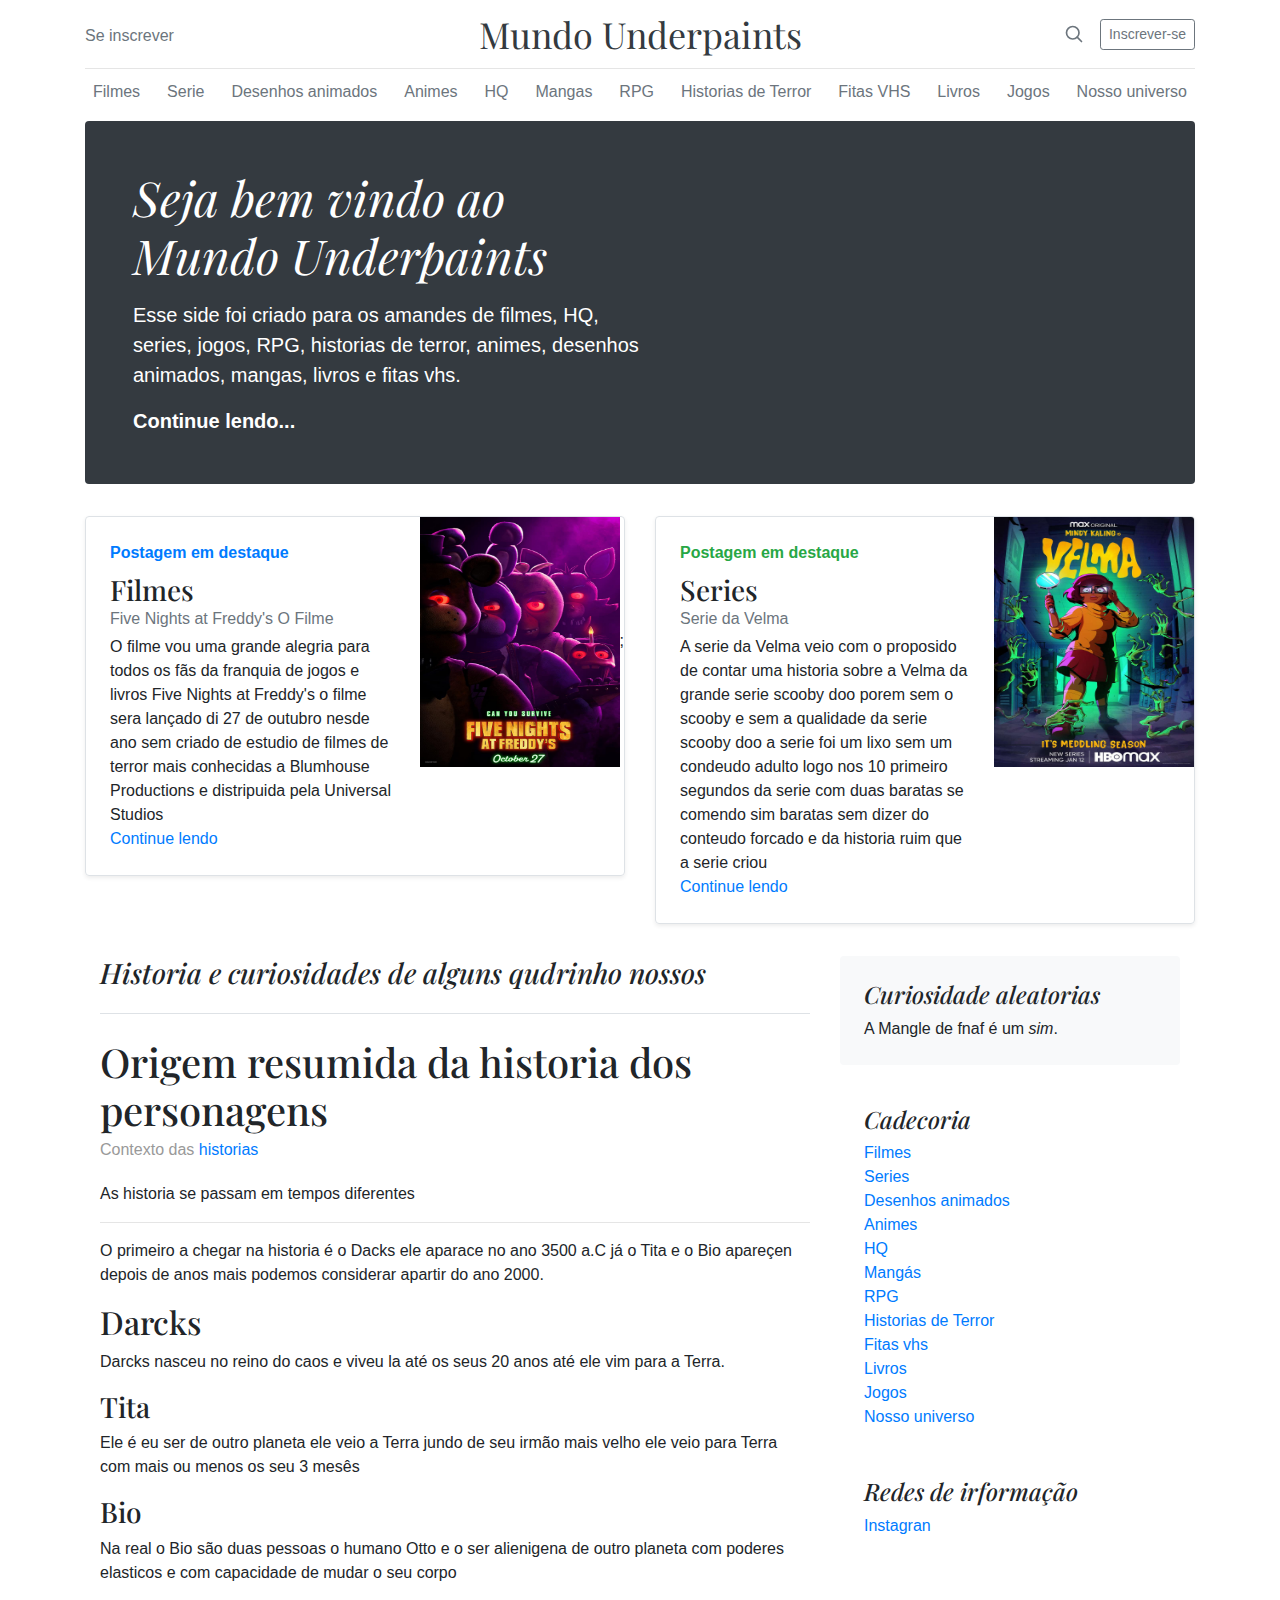
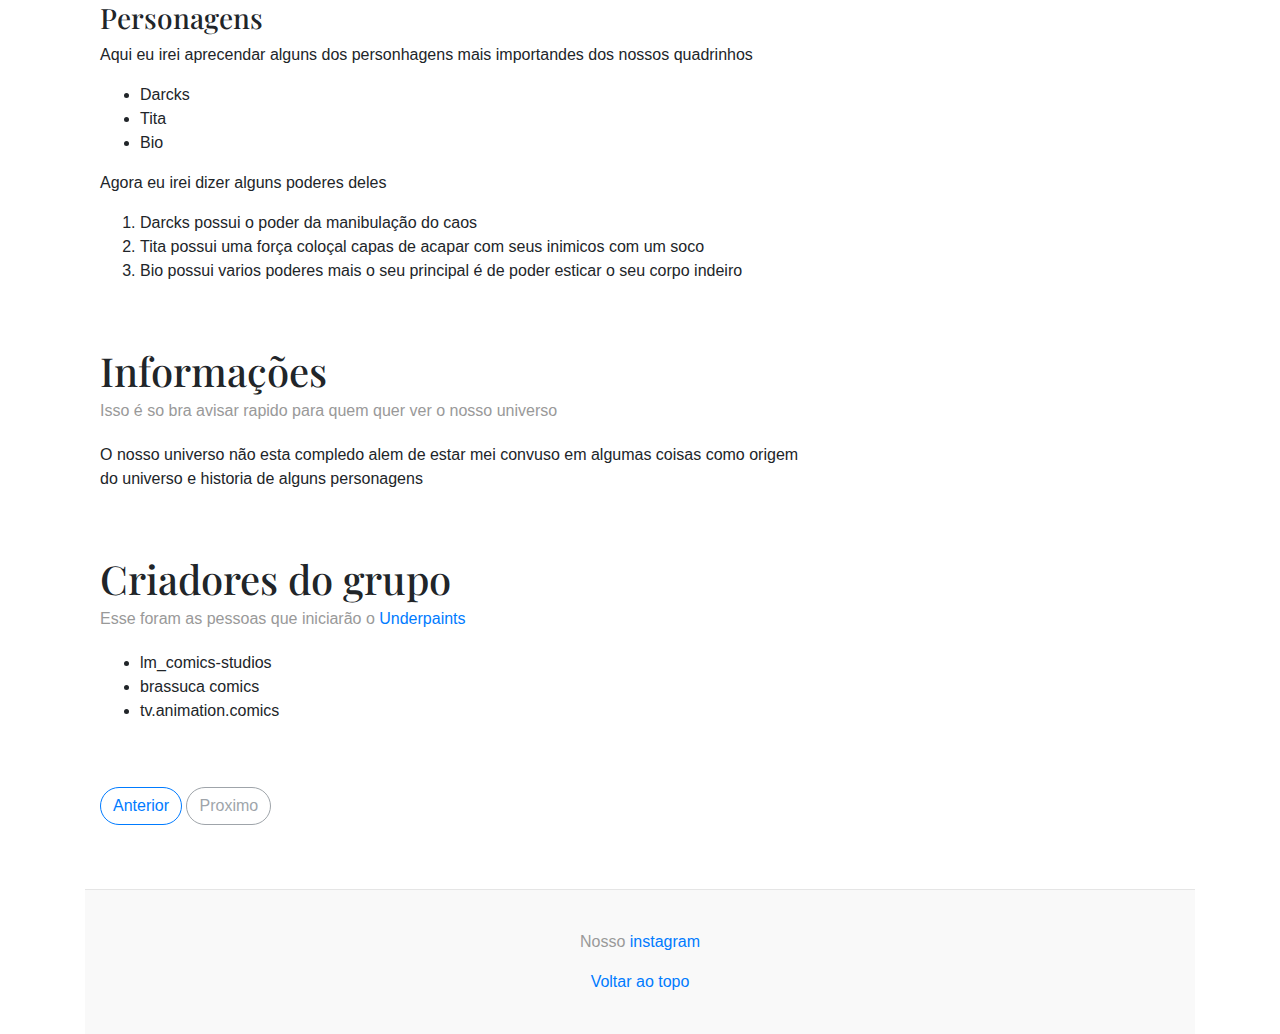
==== index.html @ 58f0171b "update" ====
<!doctype html>
<html lang="en">
  <head>
    <meta charset="utf-8">
    <meta name="viewport" content="width=device-width, initial-scale=1, shrink-to-fit=no">
    <meta name="description" content="">
    <meta name="author" content="Mark Otto, Jacob Thornton, and Bootstrap contributors">
    <meta name="generator" content="Hugo 0.101.0">
    <title>Mundo Underpaind</title>

    <link rel="canonical" href="https://getbootstrap.com/docs/4.6/examples/blog/">

    

    <!-- Bootstrap core CSS -->
<link href="assets/dist/css/bootstrap.min.css" rel="stylesheet">



    <style>
      .bd-placeholder-img {
        font-size: 1.125rem;
        text-anchor: middle;
        -webkit-user-select: none;
        -moz-user-select: none;
        -ms-user-select: none;
        user-select: none;
      }

      @media (min-width: 768px) {
        .bd-placeholder-img-lg {
          font-size: 3.5rem;
        }
      }
    </style>

    
    <!-- Custom styles for this template -->
    <link href="https://fonts.googleapis.com/css?family=Playfair&#43;Display:700,900" rel="stylesheet">
    <!-- Custom styles for this template -->
    <link href="blog.css" rel="stylesheet">
  </head>
  <body>
    
<div class="container">
  <header class="blog-header py-3">
    <div class="row flex-nowrap justify-content-between align-items-center">
      <div class="col-4 pt-1">
        <a class="text-muted" href="#">Se inscrever</a>
      </div>
      <div class="col-4 text-center">
        <a class="blog-header-logo text-dark" href="#">Mundo Underpaints</a>
      </div>
      <div class="col-4 d-flex justify-content-end align-items-center">
        <a class="text-muted" href="#" aria-label="Search">
          <svg xmlns="http://www.w3.org/2000/svg" width="20" height="20" fill="none" stroke="currentColor" stroke-linecap="round" stroke-linejoin="round" stroke-width="2" class="mx-3" role="img" viewBox="0 0 24 24" focusable="false"><title>Search</title><circle cx="10.5" cy="10.5" r="7.5"/><path d="M21 21l-5.2-5.2"/></svg>
        </a>
        <a class="btn btn-sm btn-outline-secondary" href="#">Inscrever-se</a>
      </div>
    </div>
  </header>

  <div class="nav-scroller py-1 mb-2">
    <nav class="nav d-flex justify-content-between">
      <a class="p-2 text-muted" href="#">Filmes</a>
      <a class="p-2 text-muted" href="#">Serie</a>
      <a class="p-2 text-muted" href="#">Desenhos animados</a>
      <a class="p-2 text-muted" href="#">Animes</a>
      <a class="p-2 text-muted" href="#">HQ</a>
      <a class="p-2 text-muted" href="#">Mangas</a>
      <a class="p-2 text-muted" href="#">RPG</a>
      <a class="p-2 text-muted" href="#">Historias de Terror</a>
      <a class="p-2 text-muted" href="#">Fitas VHS</a>
      <a class="p-2 text-muted" href="#">Livros</a>
      <a class="p-2 text-muted" href="#">Jogos</a>
      <a class="p-2 text-muted" href="#">Nosso universo</a>
    </nav>
  </div>

  <div class="jumbotron p-4 p-md-5 text-white rounded bg-dark">
    <div class="col-md-6 px-0">
      <h1 class="display-4 font-italic">Seja bem vindo ao Mundo Underpaints</h1>
      <p class="lead my-3">Esse side foi criado para os amandes de filmes, HQ, series, jogos, RPG, historias de terror, animes, desenhos animados, mangas, livros e fitas vhs.</p>
      <p class="lead mb-0"><a href="#" class="text-white font-weight-bold">Continue lendo...</a></p>
    </div>
  </div>

  <div class="row mb-2">
    <div class="col-md-6">
      <div class="row no-gutters border rounded overflow-hidden flex-md-row mb-4 shadow-sm h-md-300 position-relative">
        <div class="col p-4 d-flex flex-column position-static">
          <strong class="d-inline-block mb-2 text-primary">Postagem em destaque</strong>
          <h3 class="mb-0"><Fieldset>Filmes</Fieldset></h3>
          <div class="mb-1 text-muted">Five Nights at Freddy's O Filme</div>
          <p class="card-text mb-auto">O filme vou uma grande alegria para todos os fãs da franquia de jogos e livros Five Nights at Freddy's o filme sera lançado di 27 de outubro nesde ano sem criado de estudio de filmes de terror mais conhecidas a Blumhouse Productions e distripuida pela Universal Studios</p>
          <a href="#" class="stretched-link">Continue lendo</a>
        </div>
        <div class="col-auto d-none d-lg-block">
          <img src="img/fnaf_movie.jpg" class="bd-placeholder-img" width="200" height="250" />;
        </div>
      </div>
    </div>
    <div class="col-md-6">
      <div class="row no-gutters border rounded overflow-hidden flex-md-row mb-4 shadow-sm h-md-300 position-relative">
        <div class="col p-4 d-flex flex-column position-static">
          <strong class="d-inline-block mb-2 text-success">Postagem em destaque</strong>
          <h3 class="mb-0">Series</h3>
          <div class="mb-1 text-muted">Serie da Velma</div>
          <p class="mb-auto">A serie da Velma veio com o proposido de contar uma historia sobre a Velma da grande serie scooby doo porem sem o scooby e sem a qualidade da serie scooby doo a serie foi um lixo sem um condeudo adulto logo nos 10 primeiro segundos da serie com duas baratas se comendo sim baratas sem dizer do conteudo forcado e da historia ruim que a serie criou</p>
          <a href="#" class="stretched-link">Continue lendo</a>
        </div>
        <div class="col-auto d-none d-lg-block">
          <img src="img/Velma.jpg" class="bd-placeholder-img" width="200" height="250"/>
      </div>
    </div>
  </div>
</div>

<main role="main" class="container">
  <div class="row">
    <div class="col-md-8 blog-main">
      <h3 class="pb-4 mb-4 font-italic border-bottom">
        Historia e curiosidades de alguns qudrinho nossos
      </h3>

      <div class="blog-post">
        <h2 class="blog-post-title">Origem resumida da historia dos personagens</h2>
        <p class="blog-post-meta">Contexto das <a href="#">historias</a></p>
        <p>As historia se passam em tempos diferentes</p>
        <hr>
        <p>O primeiro a chegar na historia é o Dacks ele aparace no ano 3500 a.C já o Tita e o Bio apareçen depois de anos mais podemos considerar apartir do ano 2000.</p>
        <blockquote>
        </blockquote>
        <h2>Darcks</h2>
        <p>Darcks nasceu no reino do caos e viveu la até os seus 20 anos até ele vim para a Terra.</p>
        <h3>Tita</h3>
        <p>Ele é eu ser de outro planeta ele veio a Terra jundo de seu irmão mais velho ele veio para Terra com mais ou menos os seu 3 mesês</p>
        <h3>Bio</h3>
        <p>Na real o Bio são duas pessoas o humano Otto e o ser alienigena de outro planeta com poderes elasticos e com capacidade de mudar o seu corpo</p>
        <h3>Personagens</h3>
        <p>Aqui eu irei aprecendar alguns dos personhagens mais importandes dos nossos quadrinhos</p>
        <ul>
          <li>Darcks</li>
          <li>Tita</li>
          <li>Bio</li>
        </ul>
        <p>Agora eu irei dizer alguns poderes deles</p>
        <ol>
          <li>Darcks possui o poder da manibulação do caos</li>
          <li>Tita possui uma força coloçal capas de acapar com seus inimicos com um soco</li>
          <li>Bio possui varios poderes mais o seu principal é de poder esticar o seu corpo indeiro</li>
        </ol>
      </div><!-- /.blog-post -->

      <div class="blog-post">
        <h2 class="blog-post-title">Informações</h2>
        <p class="blog-post-meta">Isso é so bra avisar rapido para quem quer ver o nosso universo</p>
        <p>O nosso universo não esta compledo alem de estar mei convuso em algumas coisas como origem do universo e historia de alguns personagens</p>
      </div><!-- /.blog-post -->

      <div class="blog-post">
        <h2 class="blog-post-title">Criadores do grupo</h2>
        <p class="blog-post-meta">Esse foram as pessoas que iniciarão o <a href="#">Underpaints</a></p>
        <ul>
          <li>lm_comics-studios</li>
          <li>brassuca comics</li>
          <li>tv.animation.comics</li>
        </ul>
      </div><!-- /.blog-post -->

      <nav class="blog-pagination">
        <a class="btn btn-outline-primary" href="#">Anterior</a>
        <a class="btn btn-outline-secondary disabled">Proximo</a>
      </nav>

    </div><!-- /.blog-main -->

    <aside class="col-md-4 blog-sidebar">
      <div class="p-4 mb-3 bg-light rounded">
        <h4 class="font-italic">Curiosidade aleatorias</h4>
        <p class="mb-0">A Mangle de fnaf é um <em>sim</em>.</p>
      </div>

      <div class="p-4">
        <h4 class="font-italic">Cadecoria</h4>
        <ol class="list-unstyled mb-0">
          <li><a href="#">Filmes</a></li>
          <li><a href="#">Series</a></li>
          <li><a href="#">Desenhos animados</a></li>
          <li><a href="#">Animes</a></li>
          <li><a href="#">HQ</a></li>
          <li><a href="#">Mangás</a></li>
          <li><a href="#">RPG</a></li>
          <li><a href="#">Historias de Terror</a></li>
          <li><a href="#">Fitas vhs</a></li>
          <li><a href="#">Livros</a></li>
          <li><a href="#">Jogos</a></li>
          <li><a href="#">Nosso universo</a></li>
        </ol>
      </div>

      <div class="p-4">
        <h4 class="font-italic">Redes de irformação</h4>
        <ol class="list-unstyled">
          <li><a href="#">Instagran</a></li>
        </ol>
      </div>
    </aside><!-- /.blog-sidebar -->

  </div><!-- /.row -->

</main><!-- /.container -->

<footer class="blog-footer">
  <p>Nosso <a href="https://instagram.com/underpantscomics?igshid=MzRlODBiNWFlZA==">instagram</a> </p>
  <p>
    <a href="#">Voltar ao topo</a>
  </p>
</footer>


    
  </body>
</html>
---- blog.css ----
/* stylelint-disable selector-list-comma-newline-after */

.blog-header {
  line-height: 1;
  border-bottom: 1px solid #e5e5e5;
}

.blog-header-logo {
  font-family: "Playfair Display", Georgia, "Times New Roman", serif;
  font-size: 2.25rem;
}

.blog-header-logo:hover {
  text-decoration: none;
}

h1, h2, h3, h4, h5, h6 {
  font-family: "Playfair Display", Georgia, "Times New Roman", serif;
}

.display-4 {
  font-size: 2.5rem;
}
@media (min-width: 768px) {
  .display-4 {
    font-size: 3rem;
  }
}

.nav-scroller {
  position: relative;
  z-index: 2;
  height: 2.75rem;
  overflow-y: hidden;
}

.nav-scroller .nav {
  display: -ms-flexbox;
  display: flex;
  -ms-flex-wrap: nowrap;
  flex-wrap: nowrap;
  padding-bottom: 1rem;
  margin-top: -1px;
  overflow-x: auto;
  text-align: center;
  white-space: nowrap;
  -webkit-overflow-scrolling: touch;
}

.nav-scroller .nav-link {
  padding-top: .75rem;
  padding-bottom: .75rem;
  font-size: .875rem;
}

.card-img-right {
  height: 100%;
  border-radius: 0 3px 3px 0;
}

.flex-auto {
  -ms-flex: 0 0 auto;
  flex: 0 0 auto;
}

.h-250 { height: 250px; }
@media (min-width: 768px) {
  .h-md-250 { height: 250px; }
}

/* Pagination */
.blog-pagination {
  margin-bottom: 4rem;
}
.blog-pagination > .btn {
  border-radius: 2rem;
}

/*
 * Blog posts
 */
.blog-post {
  margin-bottom: 4rem;
}
.blog-post-title {
  margin-bottom: .25rem;
  font-size: 2.5rem;
}
.blog-post-meta {
  margin-bottom: 1.25rem;
  color: #999;
}

/*
 * Footer
 */
.blog-footer {
  padding: 2.5rem 0;
  color: #999;
  text-align: center;
  background-color: #f9f9f9;
  border-top: .05rem solid #e5e5e5;
}
.blog-footer p:last-child {
  margin-bottom: 0;
}
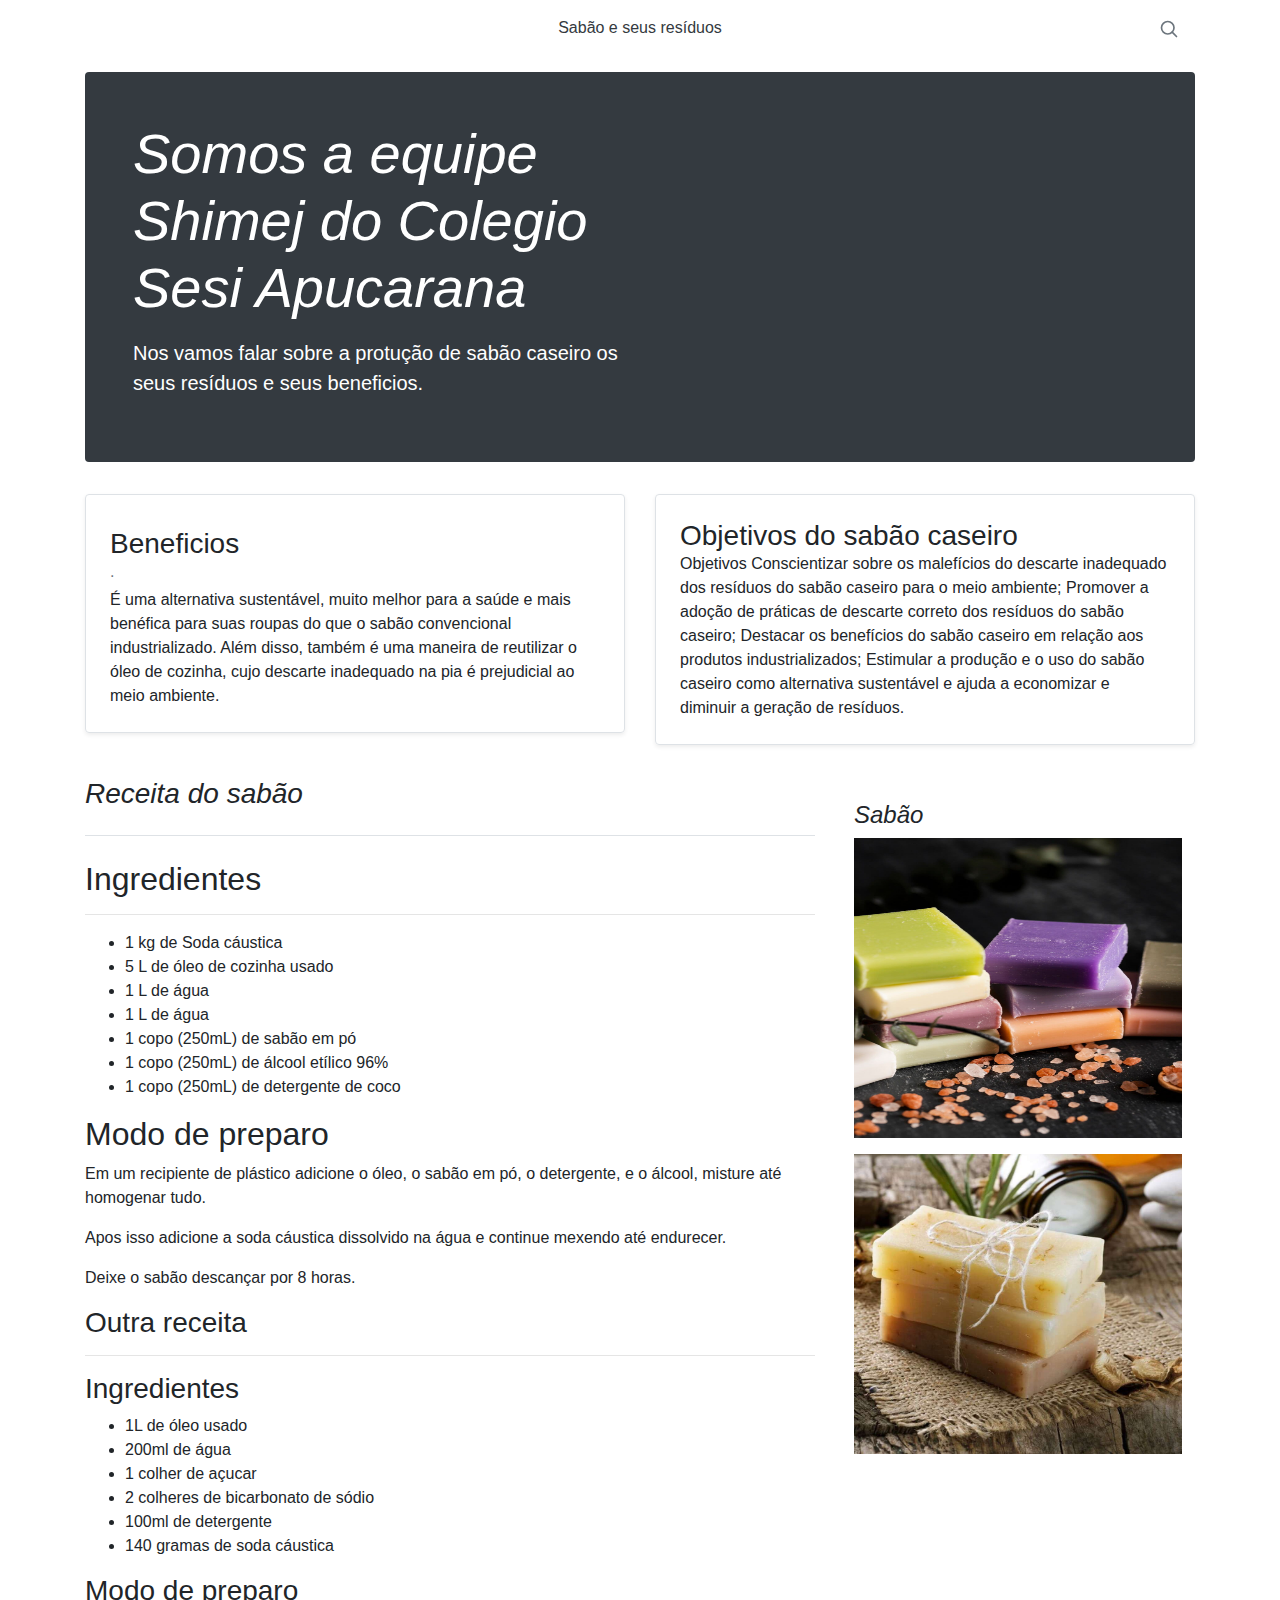
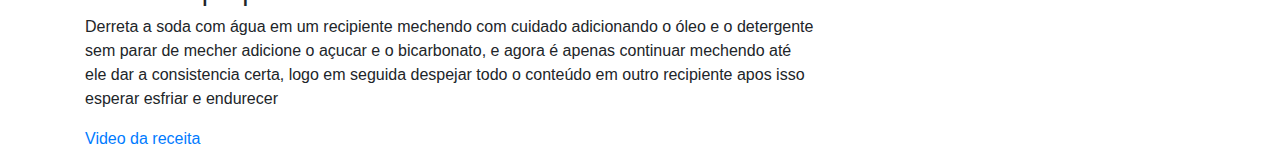
==== commit 66a349cb: "Add files via upload" ====
--- a/index.html
+++ b/index.html
@@ -2,18 +2,21 @@
 <html lang="en">
   <head>
     <meta charset="utf-8">
+
     <meta name="viewport" content="width=device-width, initial-scale=1, shrink-to-fit=no">
     <meta name="description" content="">
     <meta name="author" content="Mark Otto, Jacob Thornton, and Bootstrap contributors">
     <meta name="generator" content="Hugo 0.101.0">
-    <title>Mundo Underpaind</title>
+    <link href="assets/dist/css/bootstrap.min.css" rel="stylesheet">
+    <link href="assets/css/main.css" rel="stylesheet">
+    <title>Sabão caseiro </title>
 
     <link rel="canonical" href="https://getbootstrap.com/docs/4.6/examples/blog/">
 
     
 
     <!-- Bootstrap core CSS -->
-<link href="assets/dist/css/bootstrap.min.css" rel="stylesheet">
+<link href="../assets/dist/css/bootstrap.min.css" rel="stylesheet">
 
 
 
@@ -46,71 +49,64 @@
   <header class="blog-header py-3">
     <div class="row flex-nowrap justify-content-between align-items-center">
       <div class="col-4 pt-1">
-        <a class="text-muted" href="#">Se inscrever</a>
+        
       </div>
       <div class="col-4 text-center">
-        <a class="blog-header-logo text-dark" href="#">Mundo Underpaints</a>
+        <a class="blog-header-logo text-dark" href="#">Sabão e seus resíduos</a>
       </div>
       <div class="col-4 d-flex justify-content-end align-items-center">
         <a class="text-muted" href="#" aria-label="Search">
           <svg xmlns="http://www.w3.org/2000/svg" width="20" height="20" fill="none" stroke="currentColor" stroke-linecap="round" stroke-linejoin="round" stroke-width="2" class="mx-3" role="img" viewBox="0 0 24 24" focusable="false"><title>Search</title><circle cx="10.5" cy="10.5" r="7.5"/><path d="M21 21l-5.2-5.2"/></svg>
         </a>
-        <a class="btn btn-sm btn-outline-secondary" href="#">Inscrever-se</a>
+        
       </div>
     </div>
   </header>
 
   <div class="nav-scroller py-1 mb-2">
     <nav class="nav d-flex justify-content-between">
-      <a class="p-2 text-muted" href="#">Filmes</a>
-      <a class="p-2 text-muted" href="#">Serie</a>
-      <a class="p-2 text-muted" href="#">Desenhos animados</a>
-      <a class="p-2 text-muted" href="#">Animes</a>
-      <a class="p-2 text-muted" href="#">HQ</a>
-      <a class="p-2 text-muted" href="#">Mangas</a>
-      <a class="p-2 text-muted" href="#">RPG</a>
-      <a class="p-2 text-muted" href="#">Historias de Terror</a>
-      <a class="p-2 text-muted" href="#">Fitas VHS</a>
-      <a class="p-2 text-muted" href="#">Livros</a>
-      <a class="p-2 text-muted" href="#">Jogos</a>
-      <a class="p-2 text-muted" href="#">Nosso universo</a>
+  
     </nav>
   </div>
 
   <div class="jumbotron p-4 p-md-5 text-white rounded bg-dark">
     <div class="col-md-6 px-0">
-      <h1 class="display-4 font-italic">Seja bem vindo ao Mundo Underpaints</h1>
-      <p class="lead my-3">Esse side foi criado para os amandes de filmes, HQ, series, jogos, RPG, historias de terror, animes, desenhos animados, mangas, livros e fitas vhs.</p>
-      <p class="lead mb-0"><a href="#" class="text-white font-weight-bold">Continue lendo...</a></p>
+      <h1 class="display-4 font-italic">Somos a equipe Shimej do Colegio Sesi Apucarana</h1>
+      <p class="lead my-3">Nos vamos falar sobre a protução de sabão caseiro os seus resíduos e seus beneficios.</p>
+      
     </div>
   </div>
 
   <div class="row mb-2">
     <div class="col-md-6">
-      <div class="row no-gutters border rounded overflow-hidden flex-md-row mb-4 shadow-sm h-md-300 position-relative">
+      <div class="row no-gutters border rounded overflow-hidden flex-md-row mb-4 shadow-sm h-md-250 position-relative">
         <div class="col p-4 d-flex flex-column position-static">
-          <strong class="d-inline-block mb-2 text-primary">Postagem em destaque</strong>
-          <h3 class="mb-0"><Fieldset>Filmes</Fieldset></h3>
-          <div class="mb-1 text-muted">Five Nights at Freddy's O Filme</div>
-          <p class="card-text mb-auto">O filme vou uma grande alegria para todos os fãs da franquia de jogos e livros Five Nights at Freddy's o filme sera lançado di 27 de outubro nesde ano sem criado de estudio de filmes de terror mais conhecidas a Blumhouse Productions e distripuida pela Universal Studios</p>
-          <a href="#" class="stretched-link">Continue lendo</a>
+          <strong class="d-inline-block mb-2 text-primary"></strong>
+          <h3 class="mb-0">Beneficios</h3>
+          <div class="mb-1 text-muted">.</div>
+          <p class="card-text mb-auto">É uma alternativa sustentável, muito melhor para a saúde e mais benéfica para suas roupas do que o sabão convencional industrializado. Além disso, também é uma maneira de reutilizar o óleo de cozinha, cujo descarte inadequado na pia é prejudicial ao meio ambiente.</p>
+          
         </div>
         <div class="col-auto d-none d-lg-block">
-          <img src="img/fnaf_movie.jpg" class="bd-placeholder-img" width="200" height="250" />;
+          
+
         </div>
       </div>
     </div>
     <div class="col-md-6">
-      <div class="row no-gutters border rounded overflow-hidden flex-md-row mb-4 shadow-sm h-md-300 position-relative">
+      <div class="row no-gutters border rounded overflow-hidden flex-md-row mb-4 shadow-sm h-md-250 position-relative">
         <div class="col p-4 d-flex flex-column position-static">
-          <strong class="d-inline-block mb-2 text-success">Postagem em destaque</strong>
-          <h3 class="mb-0">Series</h3>
-          <div class="mb-1 text-muted">Serie da Velma</div>
-          <p class="mb-auto">A serie da Velma veio com o proposido de contar uma historia sobre a Velma da grande serie scooby doo porem sem o scooby e sem a qualidade da serie scooby doo a serie foi um lixo sem um condeudo adulto logo nos 10 primeiro segundos da serie com duas baratas se comendo sim baratas sem dizer do conteudo forcado e da historia ruim que a serie criou</p>
-          <a href="#" class="stretched-link">Continue lendo</a>
+          <h3 class="mb-0">Objetivos do sabão caseiro</h3>
+          
+          <p class="mb-auto">Objetivos
+            Conscientizar sobre os malefícios do descarte inadequado dos resíduos do sabão caseiro para o meio ambiente; Promover a adoção de práticas de descarte correto dos resíduos do sabão caseiro; Destacar os benefícios do sabão caseiro em relação aos produtos industrializados; Estimular a produção e o uso do sabão caseiro como alternativa sustentável e ajuda a economizar e diminuir a geração de resíduos. 
+            </p>
+          
         </div>
         <div class="col-auto d-none d-lg-block">
-          <img src="img/Velma.jpg" class="bd-placeholder-img" width="200" height="250"/>
+          
+
+        </div>
       </div>
     </div>
   </div>
@@ -120,89 +116,55 @@
   <div class="row">
     <div class="col-md-8 blog-main">
       <h3 class="pb-4 mb-4 font-italic border-bottom">
-        Historia e curiosidades de alguns qudrinho nossos
+       Receita do sabão
       </h3>
 
       <div class="blog-post">
-        <h2 class="blog-post-title">Origem resumida da historia dos personagens</h2>
-        <p class="blog-post-meta">Contexto das <a href="#">historias</a></p>
-        <p>As historia se passam em tempos diferentes</p>
+        <h2 class="blog-post-title">Ingredientes</h2>
+        
         <hr>
-        <p>O primeiro a chegar na historia é o Dacks ele aparace no ano 3500 a.C já o Tita e o Bio apareçen depois de anos mais podemos considerar apartir do ano 2000.</p>
-        <blockquote>
-        </blockquote>
-        <h2>Darcks</h2>
-        <p>Darcks nasceu no reino do caos e viveu la até os seus 20 anos até ele vim para a Terra.</p>
-        <h3>Tita</h3>
-        <p>Ele é eu ser de outro planeta ele veio a Terra jundo de seu irmão mais velho ele veio para Terra com mais ou menos os seu 3 mesês</p>
-        <h3>Bio</h3>
-        <p>Na real o Bio são duas pessoas o humano Otto e o ser alienigena de outro planeta com poderes elasticos e com capacidade de mudar o seu corpo</p>
-        <h3>Personagens</h3>
-        <p>Aqui eu irei aprecendar alguns dos personhagens mais importandes dos nossos quadrinhos</p>
         <ul>
-          <li>Darcks</li>
-          <li>Tita</li>
-          <li>Bio</li>
+          <li>1 kg de Soda cáustica</li>
+          <li>5 L de óleo de cozinha usado</li>
+          <li>1 L de água</li>
+          <li>1 L de água</li>
+          <li>1 copo (250mL) de sabão em pó</li>
+          <li>1 copo (250mL) de álcool etílico 96%</li>
+          <li>1 copo (250mL) de detergente de coco</li>
         </ul>
-        <p>Agora eu irei dizer alguns poderes deles</p>
-        <ol>
-          <li>Darcks possui o poder da manibulação do caos</li>
-          <li>Tita possui uma força coloçal capas de acapar com seus inimicos com um soco</li>
-          <li>Bio possui varios poderes mais o seu principal é de poder esticar o seu corpo indeiro</li>
-        </ol>
+        <h2>Modo de preparo</h2>
+        <p>Em um recipiente de plástico adicione o óleo, o sabão em pó, o detergente, e o álcool, misture até homogenar tudo.
+          <p>Apos isso adicione a soda cáustica dissolvido na água e continue mexendo até endurecer.</p>
+          <p>Deixe o sabão descançar por 8 horas.</p>
+        </p>
+        <h3>Outra receita</h3>
+        <hr>
+         <h3>Ingredientes</h3>
+        <ul>
+          <li>1L de óleo usado</li>
+          <li>200ml de água</li>
+          <li>1 colher de açucar</li>
+          <li>2 colheres de bicarbonato de sódio</li>
+          <li>100ml de detergente</li>
+          <li>140 gramas de soda cáustica</li>
+        </ul>
+        <h3>Modo de preparo</h3>
+        <p>Derreta a soda com água em um recipiente mechendo com cuidado adicionando o óleo e o detergente sem parar de mecher adicione o açucar e o bicarbonato, e agora é apenas continuar mechendo até ele dar a consistencia certa, logo em seguida despejar todo o conteúdo em outro recipiente apos isso esperar esfriar e endurecer</p>
+        <a href="https://www.youtube.com/watch?v=Fi3eNYPz2FI&feature=youtu.be">Video da receita</a>
       </div><!-- /.blog-post -->
 
-      <div class="blog-post">
-        <h2 class="blog-post-title">Informações</h2>
-        <p class="blog-post-meta">Isso é so bra avisar rapido para quem quer ver o nosso universo</p>
-        <p>O nosso universo não esta compledo alem de estar mei convuso em algumas coisas como origem do universo e historia de alguns personagens</p>
-      </div><!-- /.blog-post -->
-
-      <div class="blog-post">
-        <h2 class="blog-post-title">Criadores do grupo</h2>
-        <p class="blog-post-meta">Esse foram as pessoas que iniciarão o <a href="#">Underpaints</a></p>
-        <ul>
-          <li>lm_comics-studios</li>
-          <li>brassuca comics</li>
-          <li>tv.animation.comics</li>
-        </ul>
-      </div><!-- /.blog-post -->
-
-      <nav class="blog-pagination">
-        <a class="btn btn-outline-primary" href="#">Anterior</a>
-        <a class="btn btn-outline-secondary disabled">Proximo</a>
-      </nav>
+ 
 
     </div><!-- /.blog-main -->
 
-    <aside class="col-md-4 blog-sidebar">
-      <div class="p-4 mb-3 bg-light rounded">
-        <h4 class="font-italic">Curiosidade aleatorias</h4>
-        <p class="mb-0">A Mangle de fnaf é um <em>sim</em>.</p>
-      </div>
 
       <div class="p-4">
-        <h4 class="font-italic">Cadecoria</h4>
-        <ol class="list-unstyled mb-0">
-          <li><a href="#">Filmes</a></li>
-          <li><a href="#">Series</a></li>
-          <li><a href="#">Desenhos animados</a></li>
-          <li><a href="#">Animes</a></li>
-          <li><a href="#">HQ</a></li>
-          <li><a href="#">Mangás</a></li>
-          <li><a href="#">RPG</a></li>
-          <li><a href="#">Historias de Terror</a></li>
-          <li><a href="#">Fitas vhs</a></li>
-          <li><a href="#">Livros</a></li>
-          <li><a href="#">Jogos</a></li>
-          <li><a href="#">Nosso universo</a></li>
+        <h4 class="font-italic">Sabão</h4>
+        <ol class="list-unstyled">
+          <img src="img/sabão.jpeg" class="bd-placeholder-img" width="120%" height="300">
         </ol>
-      </div>
-
-      <div class="p-4">
-        <h4 class="font-italic">Redes de irformação</h4>
         <ol class="list-unstyled">
-          <li><a href="#">Instagran</a></li>
+          <img src="img/sabão2.jpeg" class="bd-placeholder-img" width="120%" height="300">
         </ol>
       </div>
     </aside><!-- /.blog-sidebar -->
@@ -211,12 +173,7 @@
 
 </main><!-- /.container -->
 
-<footer class="blog-footer">
-  <p>Nosso <a href="https://instagram.com/underpantscomics?igshid=MzRlODBiNWFlZA==">instagram</a> </p>
-  <p>
-    <a href="#">Voltar ao topo</a>
-  </p>
-</footer>
+
 
 
     
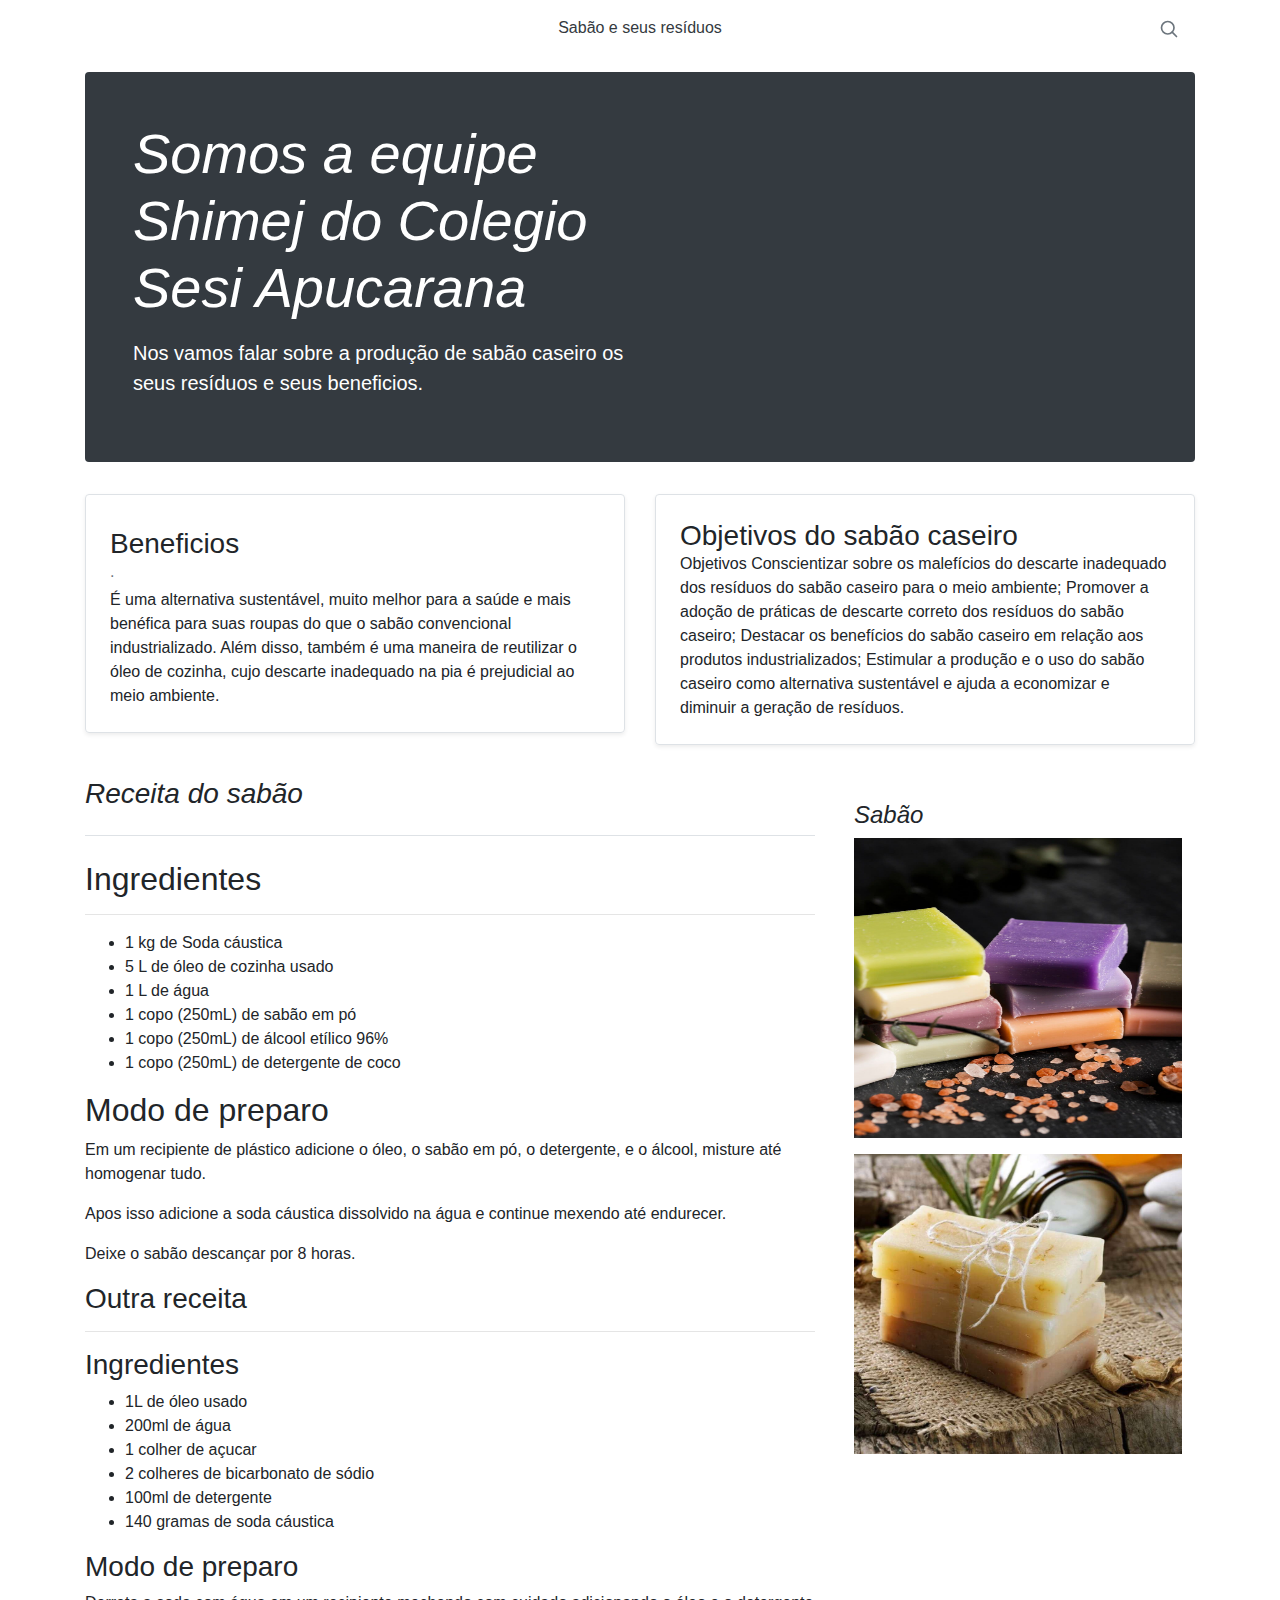
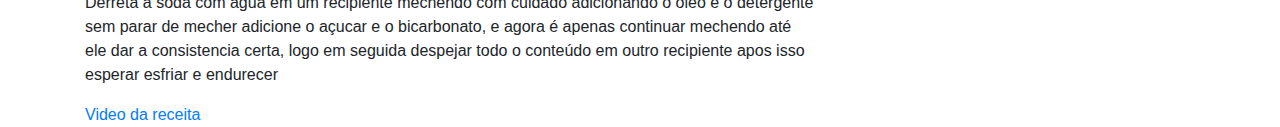
==== commit a418f8bb: "Add files via upload" ====
--- a/index.html
+++ b/index.html
@@ -72,7 +72,7 @@
   <div class="jumbotron p-4 p-md-5 text-white rounded bg-dark">
     <div class="col-md-6 px-0">
       <h1 class="display-4 font-italic">Somos a equipe Shimej do Colegio Sesi Apucarana</h1>
-      <p class="lead my-3">Nos vamos falar sobre a protução de sabão caseiro os seus resíduos e seus beneficios.</p>
+      <p class="lead my-3">Nos vamos falar sobre a produção de sabão caseiro os seus resíduos e seus beneficios.</p>
       
     </div>
   </div>
@@ -127,7 +127,6 @@
           <li>1 kg de Soda cáustica</li>
           <li>5 L de óleo de cozinha usado</li>
           <li>1 L de água</li>
-          <li>1 L de água</li>
           <li>1 copo (250mL) de sabão em pó</li>
           <li>1 copo (250mL) de álcool etílico 96%</li>
           <li>1 copo (250mL) de detergente de coco</li>
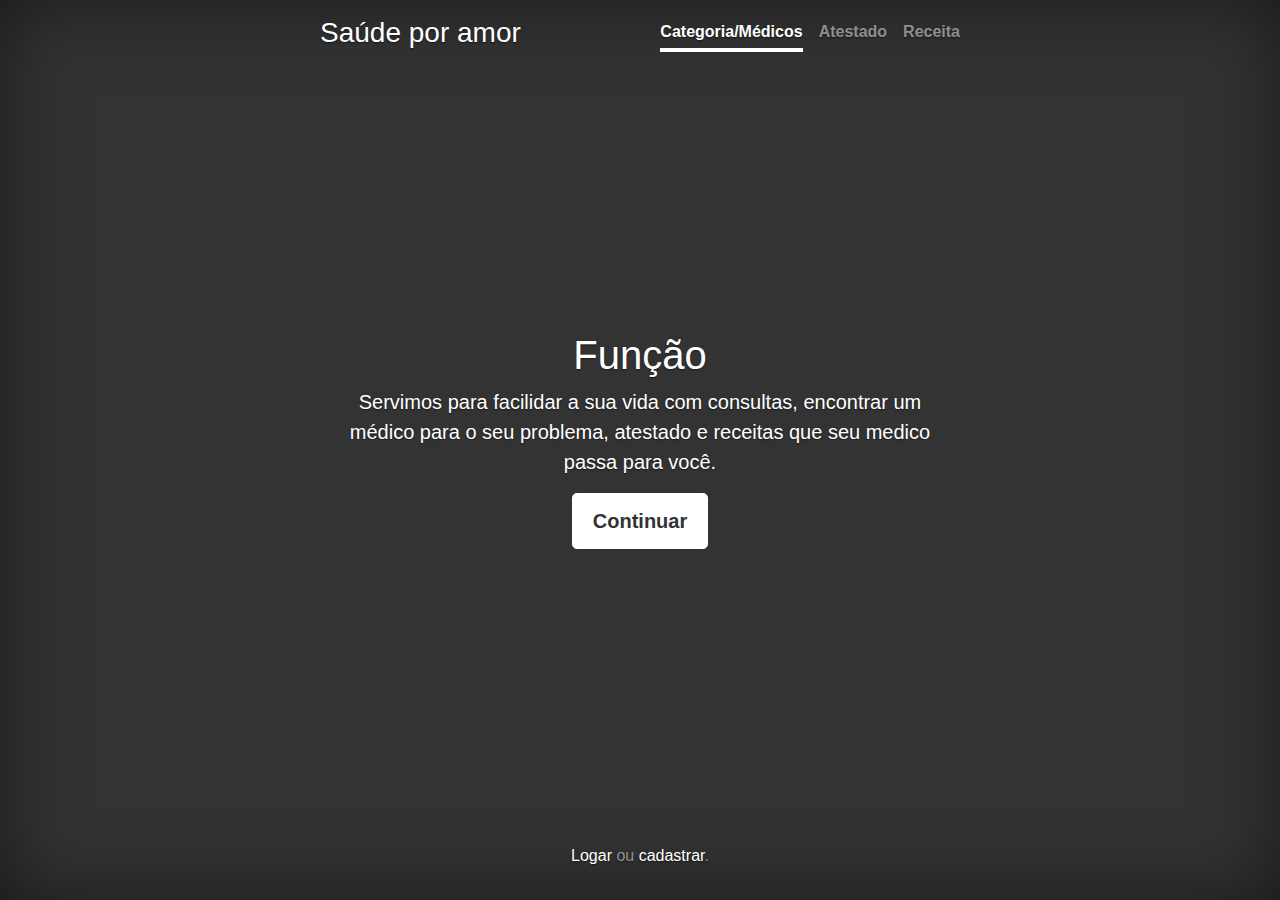
==== commit 20d21d3c: "Add files via upload" ====
--- a/index.html
+++ b/index.html
@@ -2,21 +2,18 @@
 <html lang="en">
   <head>
     <meta charset="utf-8">
-
     <meta name="viewport" content="width=device-width, initial-scale=1, shrink-to-fit=no">
     <meta name="description" content="">
     <meta name="author" content="Mark Otto, Jacob Thornton, and Bootstrap contributors">
     <meta name="generator" content="Hugo 0.101.0">
-    <link href="assets/dist/css/bootstrap.min.css" rel="stylesheet">
-    <link href="assets/css/main.css" rel="stylesheet">
-    <title>Sabão caseiro </title>
+    <title>Saúde por amor</title>
 
-    <link rel="canonical" href="https://getbootstrap.com/docs/4.6/examples/blog/">
+    <link rel="canonical" href="https://getbootstrap.com/docs/4.6/examples/cover/">
 
     
 
     <!-- Bootstrap core CSS -->
-<link href="../assets/dist/css/bootstrap.min.css" rel="stylesheet">
+<link href="assets/dist/css/bootstrap.min.css" rel="stylesheet">
 
 
 
@@ -39,140 +36,36 @@
 
     
     <!-- Custom styles for this template -->
-    <link href="https://fonts.googleapis.com/css?family=Playfair&#43;Display:700,900" rel="stylesheet">
-    <!-- Custom styles for this template -->
-    <link href="blog.css" rel="stylesheet">
+    <link href="cover.css" rel="stylesheet">
   </head>
-  <body>
+  <body class="text-center">
     
-<div class="container">
-  <header class="blog-header py-3">
-    <div class="row flex-nowrap justify-content-between align-items-center">
-      <div class="col-4 pt-1">
-        
-      </div>
-      <div class="col-4 text-center">
-        <a class="blog-header-logo text-dark" href="#">Sabão e seus resíduos</a>
-      </div>
-      <div class="col-4 d-flex justify-content-end align-items-center">
-        <a class="text-muted" href="#" aria-label="Search">
-          <svg xmlns="http://www.w3.org/2000/svg" width="20" height="20" fill="none" stroke="currentColor" stroke-linecap="round" stroke-linejoin="round" stroke-width="2" class="mx-3" role="img" viewBox="0 0 24 24" focusable="false"><title>Search</title><circle cx="10.5" cy="10.5" r="7.5"/><path d="M21 21l-5.2-5.2"/></svg>
-        </a>
-        
-      </div>
+<div class="cover-container d-flex w-100 h-100 p-3 mx-auto flex-column">
+  <header class="masthead mb-auto">
+    <div class="inner">
+      <h3 class="masthead-brand">Saúde por amor</h3>
+      <nav class="nav nav-masthead justify-content-center">
+        <a class="nav-link active" href="album/index.html">Categoria/Médicos</a>
+        <a class="nav-link" href="atestado/index.html">Atestado</a>
+        <a class="nav-link" href="receita/index.html">Receita</a>
+      </nav>
     </div>
   </header>
 
-  <div class="nav-scroller py-1 mb-2">
-    <nav class="nav d-flex justify-content-between">
-  
-    </nav>
-  </div>
+  <main role="main" class="inner cover">
+    <h1 class="cover-heading">Função</h1>
+    <p class="lead">Servimos para facilidar a sua vida com consultas, encontrar um médico para o seu problema, atestado e receitas que seu medico passa para você.</p>
+    <p class="lead">
+      <a href="sign-in/index.html" class="btn btn-lg btn-secondary">Continuar</a>
+    </p>
+  </main>
 
-  <div class="jumbotron p-4 p-md-5 text-white rounded bg-dark">
-    <div class="col-md-6 px-0">
-      <h1 class="display-4 font-italic">Somos a equipe Shimej do Colegio Sesi Apucarana</h1>
-      <p class="lead my-3">Nos vamos falar sobre a produção de sabão caseiro os seus resíduos e seus beneficios.</p>
-      
+  <footer class="mastfoot mt-auto">
+    <div class="inner">
+      <p><a href="sign-in/index.html">Logar</a> ou <a href="checkout/index.html">cadastrar</a>.</p>
     </div>
-  </div>
-
-  <div class="row mb-2">
-    <div class="col-md-6">
-      <div class="row no-gutters border rounded overflow-hidden flex-md-row mb-4 shadow-sm h-md-250 position-relative">
-        <div class="col p-4 d-flex flex-column position-static">
-          <strong class="d-inline-block mb-2 text-primary"></strong>
-          <h3 class="mb-0">Beneficios</h3>
-          <div class="mb-1 text-muted">.</div>
-          <p class="card-text mb-auto">É uma alternativa sustentável, muito melhor para a saúde e mais benéfica para suas roupas do que o sabão convencional industrializado. Além disso, também é uma maneira de reutilizar o óleo de cozinha, cujo descarte inadequado na pia é prejudicial ao meio ambiente.</p>
-          
-        </div>
-        <div class="col-auto d-none d-lg-block">
-          
-
-        </div>
-      </div>
-    </div>
-    <div class="col-md-6">
-      <div class="row no-gutters border rounded overflow-hidden flex-md-row mb-4 shadow-sm h-md-250 position-relative">
-        <div class="col p-4 d-flex flex-column position-static">
-          <h3 class="mb-0">Objetivos do sabão caseiro</h3>
-          
-          <p class="mb-auto">Objetivos
-            Conscientizar sobre os malefícios do descarte inadequado dos resíduos do sabão caseiro para o meio ambiente; Promover a adoção de práticas de descarte correto dos resíduos do sabão caseiro; Destacar os benefícios do sabão caseiro em relação aos produtos industrializados; Estimular a produção e o uso do sabão caseiro como alternativa sustentável e ajuda a economizar e diminuir a geração de resíduos. 
-            </p>
-          
-        </div>
-        <div class="col-auto d-none d-lg-block">
-          
-
-        </div>
-      </div>
-    </div>
-  </div>
+  </footer>
 </div>
-
-<main role="main" class="container">
-  <div class="row">
-    <div class="col-md-8 blog-main">
-      <h3 class="pb-4 mb-4 font-italic border-bottom">
-       Receita do sabão
-      </h3>
-
-      <div class="blog-post">
-        <h2 class="blog-post-title">Ingredientes</h2>
-        
-        <hr>
-        <ul>
-          <li>1 kg de Soda cáustica</li>
-          <li>5 L de óleo de cozinha usado</li>
-          <li>1 L de água</li>
-          <li>1 copo (250mL) de sabão em pó</li>
-          <li>1 copo (250mL) de álcool etílico 96%</li>
-          <li>1 copo (250mL) de detergente de coco</li>
-        </ul>
-        <h2>Modo de preparo</h2>
-        <p>Em um recipiente de plástico adicione o óleo, o sabão em pó, o detergente, e o álcool, misture até homogenar tudo.
-          <p>Apos isso adicione a soda cáustica dissolvido na água e continue mexendo até endurecer.</p>
-          <p>Deixe o sabão descançar por 8 horas.</p>
-        </p>
-        <h3>Outra receita</h3>
-        <hr>
-         <h3>Ingredientes</h3>
-        <ul>
-          <li>1L de óleo usado</li>
-          <li>200ml de água</li>
-          <li>1 colher de açucar</li>
-          <li>2 colheres de bicarbonato de sódio</li>
-          <li>100ml de detergente</li>
-          <li>140 gramas de soda cáustica</li>
-        </ul>
-        <h3>Modo de preparo</h3>
-        <p>Derreta a soda com água em um recipiente mechendo com cuidado adicionando o óleo e o detergente sem parar de mecher adicione o açucar e o bicarbonato, e agora é apenas continuar mechendo até ele dar a consistencia certa, logo em seguida despejar todo o conteúdo em outro recipiente apos isso esperar esfriar e endurecer</p>
-        <a href="https://www.youtube.com/watch?v=Fi3eNYPz2FI&feature=youtu.be">Video da receita</a>
-      </div><!-- /.blog-post -->
-
- 
-
-    </div><!-- /.blog-main -->
-
-
-      <div class="p-4">
-        <h4 class="font-italic">Sabão</h4>
-        <ol class="list-unstyled">
-          <img src="img/sabão.jpeg" class="bd-placeholder-img" width="120%" height="300">
-        </ol>
-        <ol class="list-unstyled">
-          <img src="img/sabão2.jpeg" class="bd-placeholder-img" width="120%" height="300">
-        </ol>
-      </div>
-    </aside><!-- /.blog-sidebar -->
-
-  </div><!-- /.row -->
-
-</main><!-- /.container -->
-
-
 
 
     
--- a/cover.css
+++ b/cover.css
@@ -0,0 +1,106 @@
+/*
+ * Globals
+ */
+
+/* Links */
+a,
+a:focus,
+a:hover {
+  color: #fff;
+}
+
+/* Custom default button */
+.btn-secondary,
+.btn-secondary:hover,
+.btn-secondary:focus {
+  color: #333;
+  text-shadow: none; /* Prevent inheritance from `body` */
+  background-color: #fff;
+  border: .05rem solid #fff;
+}
+
+
+/*
+ * Base structure
+ */
+
+html,
+body {
+  height: 100%;
+  background-color: #333;
+}
+
+body {
+  display: -ms-flexbox;
+  display: flex;
+  color: #fff;
+  text-shadow: 0 .05rem .1rem rgba(0, 0, 0, .5);
+  box-shadow: inset 0 0 5rem rgba(0, 0, 0, .5);
+}
+
+.cover-container {
+  max-width: 42em;
+}
+
+
+/*
+ * Header
+ */
+.masthead {
+  margin-bottom: 2rem;
+}
+
+.masthead-brand {
+  margin-bottom: 0;
+}
+
+.nav-masthead .nav-link {
+  padding: .25rem 0;
+  font-weight: 700;
+  color: rgba(255, 255, 255, .5);
+  background-color: transparent;
+  border-bottom: .25rem solid transparent;
+}
+
+.nav-masthead .nav-link:hover,
+.nav-masthead .nav-link:focus {
+  border-bottom-color: rgba(255, 255, 255, .25);
+}
+
+.nav-masthead .nav-link + .nav-link {
+  margin-left: 1rem;
+}
+
+.nav-masthead .active {
+  color: #fff;
+  border-bottom-color: #fff;
+}
+
+@media (min-width: 48em) {
+  .masthead-brand {
+    float: left;
+  }
+  .nav-masthead {
+    float: right;
+  }
+}
+
+
+/*
+ * Cover
+ */
+.cover {
+  padding: 0 1.5rem;
+}
+.cover .btn-lg {
+  padding: .75rem 1.25rem;
+  font-weight: 700;
+}
+
+
+/*
+ * Footer
+ */
+.mastfoot {
+  color: rgba(255, 255, 255, .5);
+}
